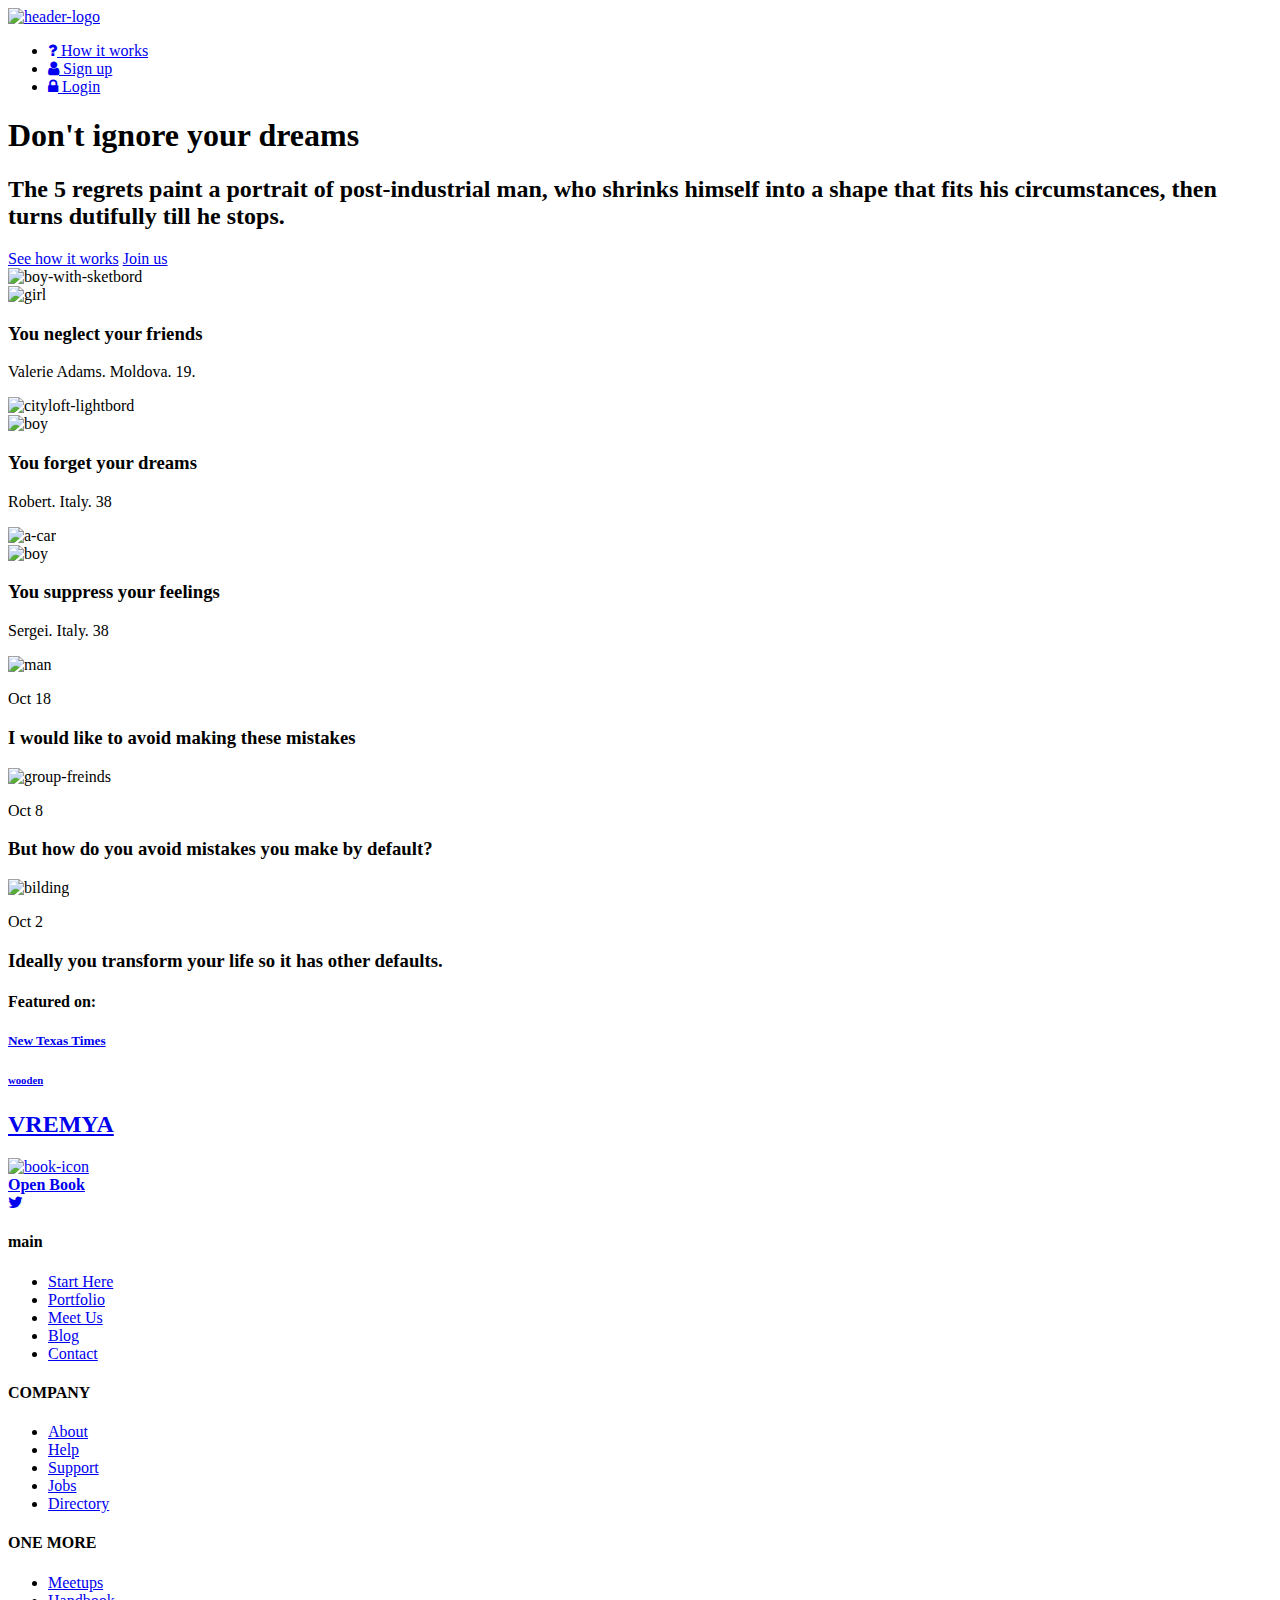
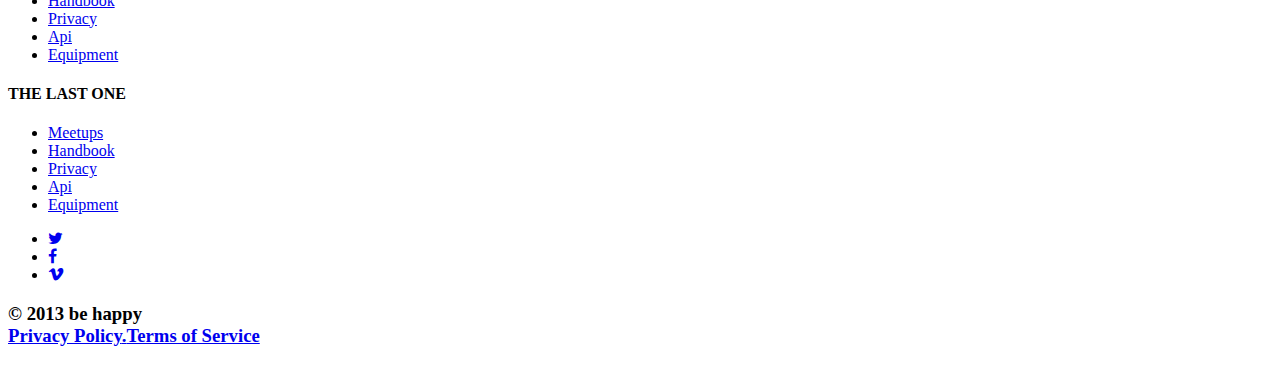
==== index.html @ 54ae13fe "publishing mt first websaites" ====
<!DOCTYPE html>
<html lang="en-US">
<head>
	<meta charset="utf-8">
	<meta name="viewport" content="width=device-width, initial-scale=1.0">
	<title>insight</title>
	<link rel="stylesheet" href="https://stackpath.bootstrapcdn.com/font-awesome/4.7.0/css/font-awesome.min.css" integrity="sha384-wvfXpqpZZVQGK6TAh5PVlGOfQNHSoD2xbE+QkPxCAFlNEevoEH3Sl0sibVcOQVnN" crossorigin="anonymous">
	<link rel="icon" href="images/h-logo.gif" type="image/gif" sizes="16x16">
	<link rel="stylesheet" type="text/css" href="css/style.css"> 
</head>
<body>
<!-- header start -->
	<header class="header-main">
		<div class="container">
			<div class="header-row row">
				<div class="header-left">
					<div class="header-img">
						<a href="#"><img src="images/h-logo.gif" alt="header-logo"></a>
					</div>
				</div>
				<nav class="header-right">
					<ul>
						<li><a href="#"><i class="extra fa fa-question" aria-hidden="true"></i> How it works</a></li>
						<li><a href="#"><i class="fa fa-user" aria-hidden="true"></i> Sign up</a></li>
						<li><a href="#"><i class="fa fa-lock" aria-hidden="true"></i> Login</a></li>
					</ul>
				</nav>
			</div>
		</div>
	</header>
<!-- header end -->
<!-- hero section start -->
	<section class="hero-main">
		<div class="container">
			<div class="hero-header">
				<h1>Don't ignore your dreams</h1>
				<h2><span>The 5 regrets</span> paint a portrait of post-industrial man, who shrinks 
                    himself into a shape that fits his circumstances, then turns 
                    dutifully till he stops.</h2>
			</div>
			<div class="hero-btn">
				<a class="btn-a" href="#">See how it works</a>
				<a class="btn-b" href="#">Join us</a>
			</div>
		</div>
	</section>
<!-- hero section end -->
<!-- slider section start -->
	<section class="slider-main">
		<div class="container">
			<div class="slider-row row">
				<div class="slider-col">
					<div class="slider-img">
						<img src="images/box-one.gif" alt="boy-with-sketbord">
					</div>
					<div class="slider-Row">
						<div class="slider-left">
							<img src="images/b-one.gif" alt="girl">
						</div>
						<div class="slider-header">
							<h3>You neglect your friends</h3>
							<div class="slider-text">
								<p>Valerie Adams. Moldova. 19.</p>
							</div>
						</div>
					</div>
				</div>
				<div class="slider-col">
					<div class="slider-img">
						<img src="images/box-two.gif" alt="cityloft-lightbord">
					</div>
					<div class="slider-Row">
						<div class="slider-left">
							<img src="images/b-two.gif" alt="boy">
						</div>
						<div class="slider-header">
							<h3>You forget your dreams</h3>
							<div class="slider-text">
								<p>Robert. Italy. 38</p>
							</div>
						</div>
					</div>
				</div>
				<div class="slider-col">
					<div class="slider-img">
						<img src="images/box-three.gif" alt="a-car">
					</div>
					<div class="slider-Row">
						<div class="slider-left">
							<img src="images/b-three.gif" alt="boy">
						</div>
						<div class="slider-header">
							<h3>You suppress your feelings</h3>
							<div class="slider-text">
								<p>Sergei. Italy. 38</p>
							</div>
						</div>
					</div>
				</div>
			</div>
		</div>
	</section>
<!-- slider section end -->
<!-- news section start -->
	<section class="news-main">
		<div class="container">
			<div class="news-row row">
				<div class="news-col">
					<div class="news-flex">
						<div class="news-img">
							<img src="images/news-one.gif" alt="man">
						</div>
						<div class="news-header">
							<div class="news-text">
								<p>Oct 18</p>
							</div>
							<h3>I would like to avoid making these mistakes</h3>
						</div>
					</div>
				</div>
				<div class="news-col">
					<div class="news-flex">
						<div class="news-img">
							<img src="images/news-two.gif" alt="group-freinds">
						</div>
						<div class="news-header">
							<div class="news-text">
								<p>Oct 8</p>
							</div>
							<h3>But how do you avoid mistakes you make by default?</h3>
						</div>
					</div>
				</div>
				<div class="news-col">
					<div class="news-flex">
						<div class="news-img">
							<img src="images/news-three.gif" alt="bilding">
						</div>
						<div class="news-header">
							<div class="news-text">
								<p>Oct 2</p>
							</div>
							<h3>Ideally you transform your life so it has other defaults.</h3>
						</div>
					</div>
				</div>
			</div>
		</div>
	</section>
<!-- news section end -->
<!-- logo section start -->
	<section class="logo-main">
		<div class="container">
			<div class="logo-row row">
					<div class="logo-col ex">
						<h4>Featured on:</h4>
                   		<h5><a href="#">New Texas Times</a></h5>
                	</div>
                	<div class="logo-col">
                   		<h6><a href="#">wooden</a></h6>
                	</div>
                	<div class="logo-col">
                   		<h2><a href="#">VREMYA</a></h2>
                	</div>
                	<div class="logo-col ex">
                		<div class="logo-icon">
                			<a href="#"><img src="images/book.png" alt="book-icon"></a>
                		</div>
                   		<strong><a href="#">Open Book</a></strong>
                	</div>
                	<div class="logo-col">
                   		<a href="#"><i class="size fa fa-twitter" aria-hidden="true"></i></a>
                	</div>
				</div>
			</div>
		</div>
	</section>
<!-- logo section end -->
<!-- footer start -->
	<footer class="footer-main">
		<div class="container">
			<div class="footer-row row">
				<div class="footer-left-col">
					<div class="footer-left-row row">
						<div class="footer-col">
							<div class="footer-header">
								<h4>main</h4>
							</div>
							<div class="footer-list">
								<ul>
									<li><a href="#">Start Here</a></li>
									<li><a href="#">Portfolio</a></li>
									<li><a href="#">Meet Us</a></li>
									<li><a href="#">Blog</a></li>
									<li><a href="#">Contact</a></li>
								</ul>
							</div>
						</div>
						<div class="footer-col">
							<div class="footer-header">
								<h4>COMPANY</h4>
							</div>
							<div class="footer-list">
								<ul>
									<li><a href="#">About</a></li>
									<li><a href="#">Help</a></li>
									<li><a href="#">Support</a></li>
									<li><a href="#">Jobs</a></li>
									<li><a href="#">Directory</a></li>
								</ul>
							</div>
						</div>
						<div class="footer-col">
							<div class="footer-header">
								<h4>ONE MORE</h4>
							</div>
							<div class="footer-list">
								<ul>
									<li><a href="#">Meetups</a></li>
									<li><a href="#">Handbook</a></li>
									<li><a href="#">Privacy</a></li>
									<li><a href="#">Api</a></li>
									<li><a href="#">Equipment</a></li>
								</ul>
							</div>
						</div>
						<div class="footer-col">
							<div class="footer-header">
								<h4>THE LAST ONE</h4>
							</div>
							<div class="footer-list">
								<ul>
									<li><a href="#">Meetups</a></li>
									<li><a href="#">Handbook</a></li>
									<li><a href="#">Privacy</a></li>
									<li><a href="#">Api</a></li>
									<li><a href="#">Equipment</a></li>
								</ul>
							</div>
						</div>
					</div>
				</div>
				<div class="footer-right-col">
					<div class="footer-right-row row">
						<div class="footer-top">
							<ul>
								<li><a href="#"><i class="fa fa-twitter" aria-hidden="true"></i></a></li>
								<li><a href="#"><i class="fa fa-facebook" aria-hidden="true"></i></a></li>
								<li><a href="#"><i class="fa fa-vimeo" aria-hidden="true"></i></a></li>
							</ul>
						</div>
						<div class="footer-bottom">
							<h3>© 2013 be happy<br><a href="#">Privacy Policy<span>.</span>Terms of Service</a></h3>
						</div>
					</div>
				</div>
			</div>
		</div>
	</footer>
<!-- footer end -->
</body>
</html>
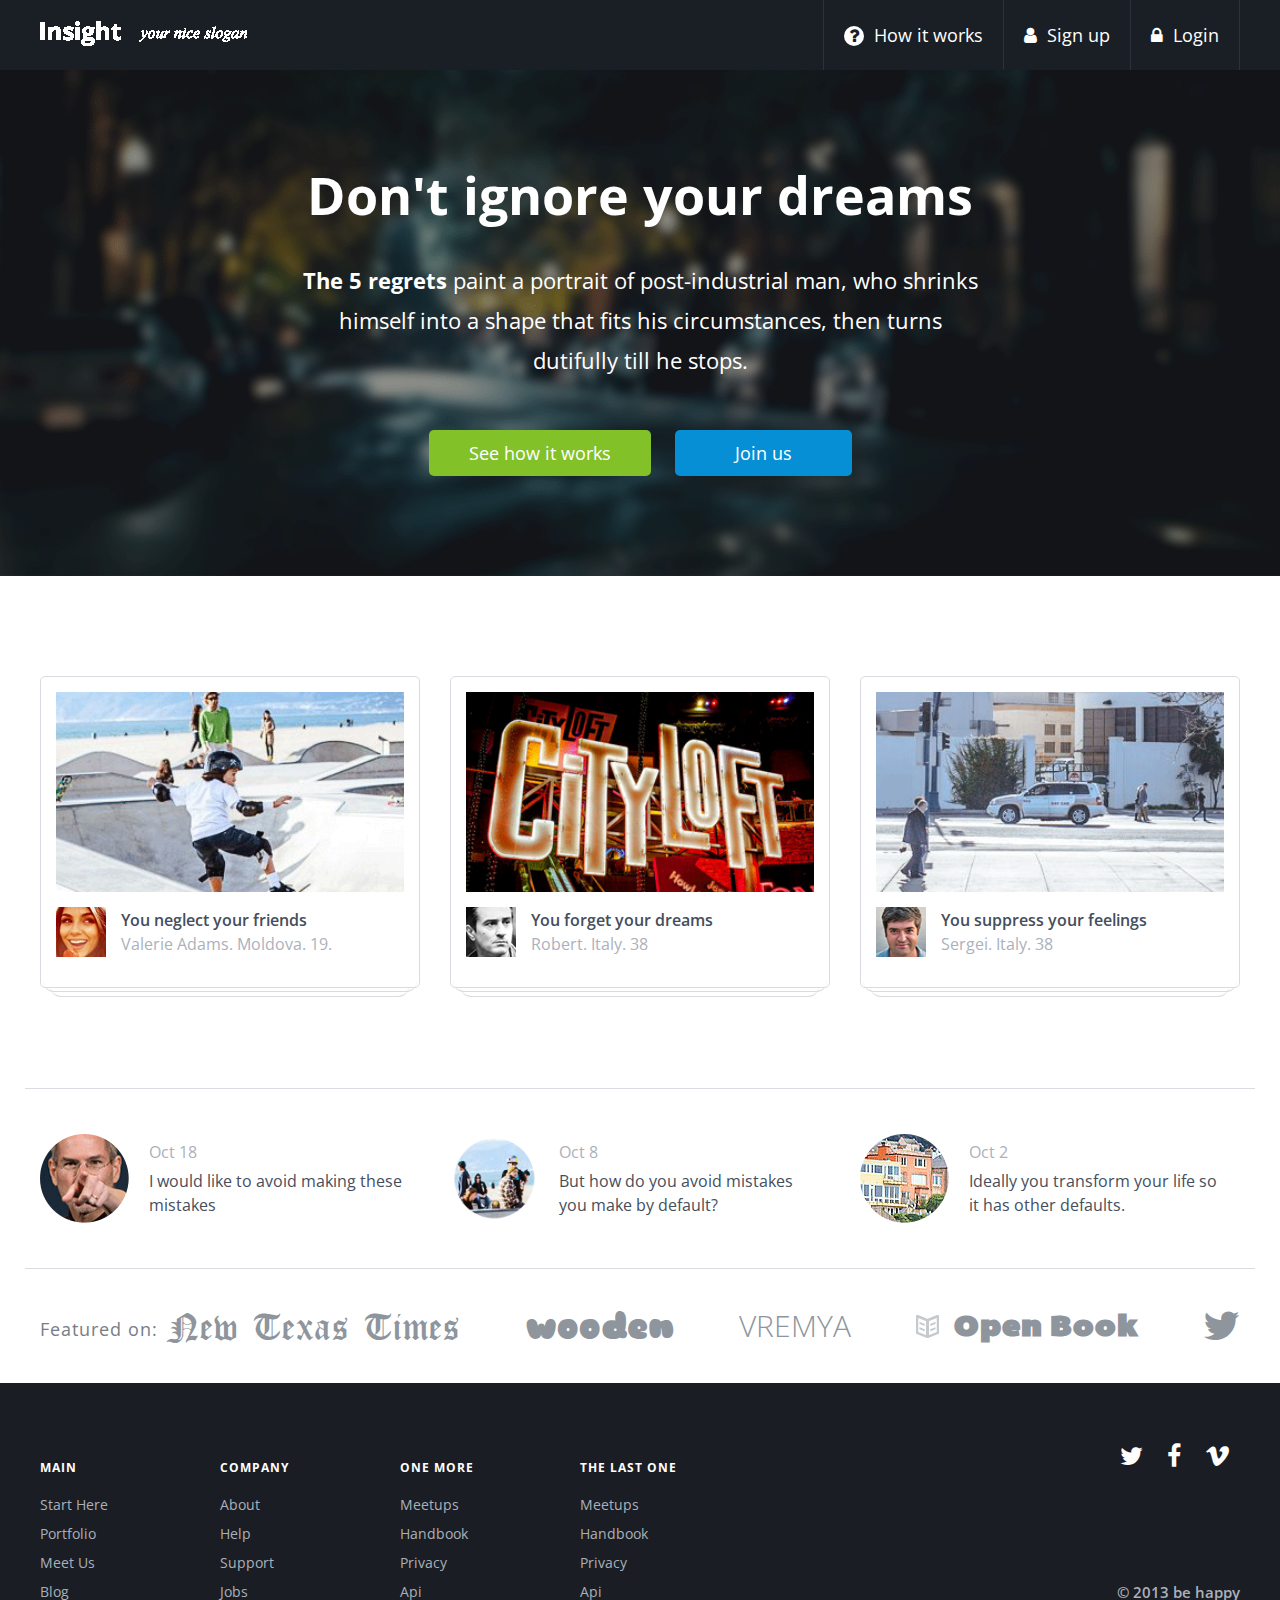
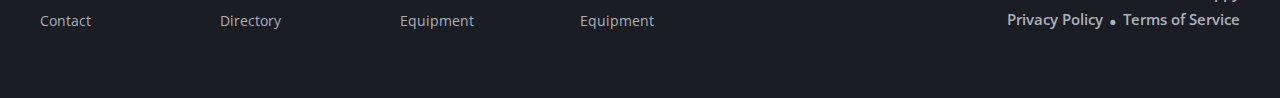
==== commit 97d65e03: "publishing my first websites" ====
--- a/index.html
+++ b/index.html
@@ -1,263 +1,263 @@
-<!DOCTYPE html>
-<html lang="en-US">
-<head>
-	<meta charset="utf-8">
-	<meta name="viewport" content="width=device-width, initial-scale=1.0">
-	<title>insight</title>
-	<link rel="stylesheet" href="https://stackpath.bootstrapcdn.com/font-awesome/4.7.0/css/font-awesome.min.css" integrity="sha384-wvfXpqpZZVQGK6TAh5PVlGOfQNHSoD2xbE+QkPxCAFlNEevoEH3Sl0sibVcOQVnN" crossorigin="anonymous">
-	<link rel="icon" href="images/h-logo.gif" type="image/gif" sizes="16x16">
-	<link rel="stylesheet" type="text/css" href="css/style.css"> 
-</head>
-<body>
-<!-- header start -->
-	<header class="header-main">
-		<div class="container">
-			<div class="header-row row">
-				<div class="header-left">
-					<div class="header-img">
-						<a href="#"><img src="images/h-logo.gif" alt="header-logo"></a>
-					</div>
-				</div>
-				<nav class="header-right">
-					<ul>
-						<li><a href="#"><i class="extra fa fa-question" aria-hidden="true"></i> How it works</a></li>
-						<li><a href="#"><i class="fa fa-user" aria-hidden="true"></i> Sign up</a></li>
-						<li><a href="#"><i class="fa fa-lock" aria-hidden="true"></i> Login</a></li>
-					</ul>
-				</nav>
-			</div>
-		</div>
-	</header>
-<!-- header end -->
-<!-- hero section start -->
-	<section class="hero-main">
-		<div class="container">
-			<div class="hero-header">
-				<h1>Don't ignore your dreams</h1>
-				<h2><span>The 5 regrets</span> paint a portrait of post-industrial man, who shrinks 
-                    himself into a shape that fits his circumstances, then turns 
-                    dutifully till he stops.</h2>
-			</div>
-			<div class="hero-btn">
-				<a class="btn-a" href="#">See how it works</a>
-				<a class="btn-b" href="#">Join us</a>
-			</div>
-		</div>
-	</section>
-<!-- hero section end -->
-<!-- slider section start -->
-	<section class="slider-main">
-		<div class="container">
-			<div class="slider-row row">
-				<div class="slider-col">
-					<div class="slider-img">
-						<img src="images/box-one.gif" alt="boy-with-sketbord">
-					</div>
-					<div class="slider-Row">
-						<div class="slider-left">
-							<img src="images/b-one.gif" alt="girl">
-						</div>
-						<div class="slider-header">
-							<h3>You neglect your friends</h3>
-							<div class="slider-text">
-								<p>Valerie Adams. Moldova. 19.</p>
-							</div>
-						</div>
-					</div>
-				</div>
-				<div class="slider-col">
-					<div class="slider-img">
-						<img src="images/box-two.gif" alt="cityloft-lightbord">
-					</div>
-					<div class="slider-Row">
-						<div class="slider-left">
-							<img src="images/b-two.gif" alt="boy">
-						</div>
-						<div class="slider-header">
-							<h3>You forget your dreams</h3>
-							<div class="slider-text">
-								<p>Robert. Italy. 38</p>
-							</div>
-						</div>
-					</div>
-				</div>
-				<div class="slider-col">
-					<div class="slider-img">
-						<img src="images/box-three.gif" alt="a-car">
-					</div>
-					<div class="slider-Row">
-						<div class="slider-left">
-							<img src="images/b-three.gif" alt="boy">
-						</div>
-						<div class="slider-header">
-							<h3>You suppress your feelings</h3>
-							<div class="slider-text">
-								<p>Sergei. Italy. 38</p>
-							</div>
-						</div>
-					</div>
-				</div>
-			</div>
-		</div>
-	</section>
-<!-- slider section end -->
-<!-- news section start -->
-	<section class="news-main">
-		<div class="container">
-			<div class="news-row row">
-				<div class="news-col">
-					<div class="news-flex">
-						<div class="news-img">
-							<img src="images/news-one.gif" alt="man">
-						</div>
-						<div class="news-header">
-							<div class="news-text">
-								<p>Oct 18</p>
-							</div>
-							<h3>I would like to avoid making these mistakes</h3>
-						</div>
-					</div>
-				</div>
-				<div class="news-col">
-					<div class="news-flex">
-						<div class="news-img">
-							<img src="images/news-two.gif" alt="group-freinds">
-						</div>
-						<div class="news-header">
-							<div class="news-text">
-								<p>Oct 8</p>
-							</div>
-							<h3>But how do you avoid mistakes you make by default?</h3>
-						</div>
-					</div>
-				</div>
-				<div class="news-col">
-					<div class="news-flex">
-						<div class="news-img">
-							<img src="images/news-three.gif" alt="bilding">
-						</div>
-						<div class="news-header">
-							<div class="news-text">
-								<p>Oct 2</p>
-							</div>
-							<h3>Ideally you transform your life so it has other defaults.</h3>
-						</div>
-					</div>
-				</div>
-			</div>
-		</div>
-	</section>
-<!-- news section end -->
-<!-- logo section start -->
-	<section class="logo-main">
-		<div class="container">
-			<div class="logo-row row">
-					<div class="logo-col ex">
-						<h4>Featured on:</h4>
-                   		<h5><a href="#">New Texas Times</a></h5>
-                	</div>
-                	<div class="logo-col">
-                   		<h6><a href="#">wooden</a></h6>
-                	</div>
-                	<div class="logo-col">
-                   		<h2><a href="#">VREMYA</a></h2>
-                	</div>
-                	<div class="logo-col ex">
-                		<div class="logo-icon">
-                			<a href="#"><img src="images/book.png" alt="book-icon"></a>
-                		</div>
-                   		<strong><a href="#">Open Book</a></strong>
-                	</div>
-                	<div class="logo-col">
-                   		<a href="#"><i class="size fa fa-twitter" aria-hidden="true"></i></a>
-                	</div>
-				</div>
-			</div>
-		</div>
-	</section>
-<!-- logo section end -->
-<!-- footer start -->
-	<footer class="footer-main">
-		<div class="container">
-			<div class="footer-row row">
-				<div class="footer-left-col">
-					<div class="footer-left-row row">
-						<div class="footer-col">
-							<div class="footer-header">
-								<h4>main</h4>
-							</div>
-							<div class="footer-list">
-								<ul>
-									<li><a href="#">Start Here</a></li>
-									<li><a href="#">Portfolio</a></li>
-									<li><a href="#">Meet Us</a></li>
-									<li><a href="#">Blog</a></li>
-									<li><a href="#">Contact</a></li>
-								</ul>
-							</div>
-						</div>
-						<div class="footer-col">
-							<div class="footer-header">
-								<h4>COMPANY</h4>
-							</div>
-							<div class="footer-list">
-								<ul>
-									<li><a href="#">About</a></li>
-									<li><a href="#">Help</a></li>
-									<li><a href="#">Support</a></li>
-									<li><a href="#">Jobs</a></li>
-									<li><a href="#">Directory</a></li>
-								</ul>
-							</div>
-						</div>
-						<div class="footer-col">
-							<div class="footer-header">
-								<h4>ONE MORE</h4>
-							</div>
-							<div class="footer-list">
-								<ul>
-									<li><a href="#">Meetups</a></li>
-									<li><a href="#">Handbook</a></li>
-									<li><a href="#">Privacy</a></li>
-									<li><a href="#">Api</a></li>
-									<li><a href="#">Equipment</a></li>
-								</ul>
-							</div>
-						</div>
-						<div class="footer-col">
-							<div class="footer-header">
-								<h4>THE LAST ONE</h4>
-							</div>
-							<div class="footer-list">
-								<ul>
-									<li><a href="#">Meetups</a></li>
-									<li><a href="#">Handbook</a></li>
-									<li><a href="#">Privacy</a></li>
-									<li><a href="#">Api</a></li>
-									<li><a href="#">Equipment</a></li>
-								</ul>
-							</div>
-						</div>
-					</div>
-				</div>
-				<div class="footer-right-col">
-					<div class="footer-right-row row">
-						<div class="footer-top">
-							<ul>
-								<li><a href="#"><i class="fa fa-twitter" aria-hidden="true"></i></a></li>
-								<li><a href="#"><i class="fa fa-facebook" aria-hidden="true"></i></a></li>
-								<li><a href="#"><i class="fa fa-vimeo" aria-hidden="true"></i></a></li>
-							</ul>
-						</div>
-						<div class="footer-bottom">
-							<h3>© 2013 be happy<br><a href="#">Privacy Policy<span>.</span>Terms of Service</a></h3>
-						</div>
-					</div>
-				</div>
-			</div>
-		</div>
-	</footer>
-<!-- footer end -->
-</body>
-</html>
-
+<!DOCTYPE html>
+<html lang="en-US">
+<head>
+	<meta charset="utf-8">
+	<meta name="viewport" content="width=device-width, initial-scale=1.0">
+	<title>insight</title>
+	<link rel="stylesheet" href="https://stackpath.bootstrapcdn.com/font-awesome/4.7.0/css/font-awesome.min.css" integrity="sha384-wvfXpqpZZVQGK6TAh5PVlGOfQNHSoD2xbE+QkPxCAFlNEevoEH3Sl0sibVcOQVnN" crossorigin="anonymous">
+	<link rel="icon" href="images/h-logo.gif" type="image/gif" sizes="16x16">
+	<link rel="stylesheet" type="text/css" href="css/style.css"> 
+</head>
+<body>
+<!-- header start -->
+	<header class="header-main">
+		<div class="container">
+			<div class="header-row row">
+				<div class="header-left">
+					<div class="header-img">
+						<a href="#"><img src="images/h-logo.gif" alt="header-logo"></a>
+					</div>
+				</div>
+				<nav class="header-right">
+					<ul>
+						<li><a href="#"><i class="extra fa fa-question" aria-hidden="true"></i> How it works</a></li>
+						<li><a href="#"><i class="fa fa-user" aria-hidden="true"></i> Sign up</a></li>
+						<li><a href="#"><i class="fa fa-lock" aria-hidden="true"></i> Login</a></li>
+					</ul>
+				</nav>
+			</div>
+		</div>
+	</header>
+<!-- header end -->
+<!-- hero section start -->
+	<section class="hero-main">
+		<div class="container">
+			<div class="hero-header">
+				<h1>Don't ignore your dreams</h1>
+				<h2><span>The 5 regrets</span> paint a portrait of post-industrial man, who shrinks 
+                    himself into a shape that fits his circumstances, then turns 
+                    dutifully till he stops.</h2>
+			</div>
+			<div class="hero-btn">
+				<a class="btn-a" href="#">See how it works</a>
+				<a class="btn-b" href="#">Join us</a>
+			</div>
+		</div>
+	</section>
+<!-- hero section end -->
+<!-- slider section start -->
+	<section class="slider-main">
+		<div class="container">
+			<div class="slider-row row">
+				<div class="slider-col">
+					<div class="slider-img">
+						<img src="images/box-one.gif" alt="boy-with-sketbord">
+					</div>
+					<div class="slider-Row">
+						<div class="slider-left">
+							<img src="images/b-one.gif" alt="girl">
+						</div>
+						<div class="slider-header">
+							<h3>You neglect your friends</h3>
+							<div class="slider-text">
+								<p>Valerie Adams. Moldova. 19.</p>
+							</div>
+						</div>
+					</div>
+				</div>
+				<div class="slider-col">
+					<div class="slider-img">
+						<img src="images/box-two.gif" alt="cityloft-lightbord">
+					</div>
+					<div class="slider-Row">
+						<div class="slider-left">
+							<img src="images/b-two.gif" alt="boy">
+						</div>
+						<div class="slider-header">
+							<h3>You forget your dreams</h3>
+							<div class="slider-text">
+								<p>Robert. Italy. 38</p>
+							</div>
+						</div>
+					</div>
+				</div>
+				<div class="slider-col">
+					<div class="slider-img">
+						<img src="images/box-three.gif" alt="a-car">
+					</div>
+					<div class="slider-Row">
+						<div class="slider-left">
+							<img src="images/b-three.gif" alt="boy">
+						</div>
+						<div class="slider-header">
+							<h3>You suppress your feelings</h3>
+							<div class="slider-text">
+								<p>Sergei. Italy. 38</p>
+							</div>
+						</div>
+					</div>
+				</div>
+			</div>
+		</div>
+	</section>
+<!-- slider section end -->
+<!-- news section start -->
+	<section class="news-main">
+		<div class="container">
+			<div class="news-row row">
+				<div class="news-col">
+					<div class="news-flex">
+						<div class="news-img">
+							<img src="images/news-one.gif" alt="man">
+						</div>
+						<div class="news-header">
+							<div class="news-text">
+								<p>Oct 18</p>
+							</div>
+							<h3>I would like to avoid making these mistakes</h3>
+						</div>
+					</div>
+				</div>
+				<div class="news-col">
+					<div class="news-flex">
+						<div class="news-img">
+							<img src="images/news-two.gif" alt="group-freinds">
+						</div>
+						<div class="news-header">
+							<div class="news-text">
+								<p>Oct 8</p>
+							</div>
+							<h3>But how do you avoid mistakes you make by default?</h3>
+						</div>
+					</div>
+				</div>
+				<div class="news-col">
+					<div class="news-flex">
+						<div class="news-img">
+							<img src="images/news-three.gif" alt="bilding">
+						</div>
+						<div class="news-header">
+							<div class="news-text">
+								<p>Oct 2</p>
+							</div>
+							<h3>Ideally you transform your life so it has other defaults.</h3>
+						</div>
+					</div>
+				</div>
+			</div>
+		</div>
+	</section>
+<!-- news section end -->
+<!-- logo section start -->
+	<section class="logo-main">
+		<div class="container">
+			<div class="logo-row row">
+					<div class="logo-col ex">
+						<h4>Featured on:</h4>
+                   		<h5><a href="#">New Texas Times</a></h5>
+                	</div>
+                	<div class="logo-col">
+                   		<h6><a href="#">wooden</a></h6>
+                	</div>
+                	<div class="logo-col">
+                   		<h2><a href="#">VREMYA</a></h2>
+                	</div>
+                	<div class="logo-col ex">
+                		<div class="logo-icon">
+                			<a href="#"><img src="images/book.png" alt="book-icon"></a>
+                		</div>
+                   		<strong><a href="#">Open Book</a></strong>
+                	</div>
+                	<div class="logo-col">
+                   		<a href="#"><i class="size fa fa-twitter" aria-hidden="true"></i></a>
+                	</div>
+				</div>
+			</div>
+		</div>
+	</section>
+<!-- logo section end -->
+<!-- footer start -->
+	<footer class="footer-main">
+		<div class="container">
+			<div class="footer-row row">
+				<div class="footer-left-col">
+					<div class="footer-left-row row">
+						<div class="footer-col">
+							<div class="footer-header">
+								<h4>main</h4>
+							</div>
+							<div class="footer-list">
+								<ul>
+									<li><a href="#">Start Here</a></li>
+									<li><a href="#">Portfolio</a></li>
+									<li><a href="#">Meet Us</a></li>
+									<li><a href="#">Blog</a></li>
+									<li><a href="#">Contact</a></li>
+								</ul>
+							</div>
+						</div>
+						<div class="footer-col">
+							<div class="footer-header">
+								<h4>COMPANY</h4>
+							</div>
+							<div class="footer-list">
+								<ul>
+									<li><a href="#">About</a></li>
+									<li><a href="#">Help</a></li>
+									<li><a href="#">Support</a></li>
+									<li><a href="#">Jobs</a></li>
+									<li><a href="#">Directory</a></li>
+								</ul>
+							</div>
+						</div>
+						<div class="footer-col">
+							<div class="footer-header">
+								<h4>ONE MORE</h4>
+							</div>
+							<div class="footer-list">
+								<ul>
+									<li><a href="#">Meetups</a></li>
+									<li><a href="#">Handbook</a></li>
+									<li><a href="#">Privacy</a></li>
+									<li><a href="#">Api</a></li>
+									<li><a href="#">Equipment</a></li>
+								</ul>
+							</div>
+						</div>
+						<div class="footer-col">
+							<div class="footer-header">
+								<h4>THE LAST ONE</h4>
+							</div>
+							<div class="footer-list">
+								<ul>
+									<li><a href="#">Meetups</a></li>
+									<li><a href="#">Handbook</a></li>
+									<li><a href="#">Privacy</a></li>
+									<li><a href="#">Api</a></li>
+									<li><a href="#">Equipment</a></li>
+								</ul>
+							</div>
+						</div>
+					</div>
+				</div>
+				<div class="footer-right-col">
+					<div class="footer-right-row row">
+						<div class="footer-top">
+							<ul>
+								<li><a href="#"><i class="fa fa-twitter" aria-hidden="true"></i></a></li>
+								<li><a href="#"><i class="fa fa-facebook" aria-hidden="true"></i></a></li>
+								<li><a href="#"><i class="fa fa-vimeo" aria-hidden="true"></i></a></li>
+							</ul>
+						</div>
+						<div class="footer-bottom">
+							<h3>© 2013 be happy<br><a href="#">Privacy Policy<span>.</span>Terms of Service</a></h3>
+						</div>
+					</div>
+				</div>
+			</div>
+		</div>
+	</footer>
+<!-- footer end -->
+</body>
+</html>
+
--- a/css/style.css
+++ b/css/style.css
@@ -0,0 +1,187 @@
+@import url('https://fonts.googleapis.com/css2?family=Open+Sans:ital,wght@0,300;0,400;0,600;0,700;0,800;1,400&display=swap');
+@font-face { font-family: 'Cloister'; src: url('../fonts/cloister-black/CloisterBlack-Light.eot'); src: url('../fonts/cloister-black/CloisterBlack-Light.eot?#iefix') format('embedded-opentype'), url('../fonts/cloister-black/CloisterBlack-Light.woff2') format('woff2'), url('../fonts/cloister-black/CloisterBlack-Light.woff') format('woff'), url('../fonts/cloister-black/CloisterBlack-Light.ttf') format('truetype'), url('../fonts/cloister-black/CloisterBlack-Light.svg#CloisterBlack-Light') format('svg'); font-weight: 300; font-style: normal; font-display: swap; }
+@font-face { font-family: 'Sniglet'; src: url('../fonts/sniglet/Sniglet-ExtraBold.eot'); src: url('../fonts/sniglet/Sniglet-ExtraBold.eot?#iefix') format('embedded-opentype'), url('../fonts/sniglet/Sniglet-ExtraBold.woff2') format('woff2'), url('../fonts/sniglet/Sniglet-ExtraBold.woff') format('woff'), url('../fonts/sniglet/Sniglet-ExtraBold.ttf') format('truetype'), url('../fonts/sniglet/Sniglet-ExtraBold.svg#Sniglet-ExtraBold') format('svg'); font-weight: 800; font-style: normal; font-display: swap; }
+@font-face { font-family: 'Sniglet'; src: url('../fonts/sniglet/Sniglet-Regular.eot'); src: url('../fonts/sniglet/Sniglet-Regular.eot?#iefix') format('embedded-opentype'), url('../fonts/sniglet/Sniglet-Regular.woff2') format('woff2'), url('../fonts/sniglet/Sniglet-Regular.woff') format('woff'), url('../fonts/sniglet/Sniglet-Regular.ttf') format('truetype'), url('../fonts/sniglet/Sniglet-Regular.svg#Sniglet-Regular') format('svg'); font-weight: normal; font-style: normal; font-display: swap; }
+@font-face { font-family: 'Bemio'; src: url('../fonts/Bemio/Bemio.eot'); src: url('../fonts/Bemio/Bemio.eot?#iefix') format('embedded-opentype'), url('../fonts/Bemio/Bemio.woff2') format('woff2'), url('../fonts/Bemio/Bemio.woff') format('woff'), url('../fonts/Bemio/Bemio.ttf') format('truetype'), url('../fonts/Bemio/Bemio.svg#Bemio') format('svg'); font-weight: normal; font-style: normal; font-display: swap; }
+@font-face { font-family: 'Roboto'; src: url('../fonts/Roboto/Roboto-Regular.eot'); src: url('../fonts/Roboto/Roboto-Regular.eot?#iefix') format('embedded-opentype'), url('../fonts/Roboto/Roboto-Regular.woff2') format('woff2'), url('../fonts/Roboto/Roboto-Regular.woff') format('woff'), url('../fonts/Roboto/Roboto-Regular.ttf') format('truetype'), url('../fonts/Roboto/Roboto-Regular.svg#Roboto-Regular') format('svg'); font-weight: normal; font-style: normal; font-display: swap; }
+
+/* comman class start */
+* { box-sizing: border-box; -webkit-box-sizing: border-box; -moz-box-sizing: border-box; -o-box-sizing: border-box; }
+body { margin: 0; padding: 0; height: 100vh; font-family: 'Open Sans', sans-serif; font-size: 16px; font-weight: 400; color: #abb1bb; line-height: 24px; }
+h1, h2, h3, h4, h5, h6, p, span, strong { margin: 0; padding: 0; }
+h1 { font-size: 52px; font-weight: 700; color: #fff; line-height: 70px; }
+h2 { font-size: 22px; font-weight: 400; color: #fff; line-height: 40px; }
+h3 { font-size: 16px; font-weight: 600; color: #454e5c; line-height: 24px; }
+h4 { font-size: 12px; font-weight: 700; color: #fff; line-height: 20px; letter-spacing: 1px; }
+h5 { font-size: 36px; line-height: 44px; color: #8e959c; font-weight: 300; font-family: 'Cloister'; }
+h6 { font-size: 36px; color: #454e5c; font-weight: 400; font-family: "Sniglet"; line-height: 44px; }
+strong { font-family: 'Bemio'; font-size: 30px; color: #8e959c; line-height: 38px; }
+ul { list-style: none; margin: 0; padding: 0; }
+ul li { }
+a { text-decoration: none; }
+img { max-width: 100%; }
+.container { width: 100%; max-width: 1230px; margin: 0 auto; padding: 0px 15px; }
+.row { display: flex; flex-wrap: wrap; width: 100%; }
+
+/* comman class end */
+
+/* header sec start */
+header.header-main { display: block; width: 100%; background-color: #1a1e25; position: fixed; z-index: 99999; top: 0; left: 0; }
+.header-row.row { align-items: center; justify-content: space-between; }
+.header-img a { display: inline-block; }
+nav.header-right ul { display: flex; flex-wrap: wrap; }
+nav.header-right ul li a { display: block; color: #fff; font-size: 18px; padding: 23px 20px 23px; transition: all 600ms; }
+nav.header-right ul li a i { padding-right: 5px; }
+nav.header-right ul li a .extra { color: #1a1e25; background-color: #fff; padding: 1px 5px; border-radius: 100px; margin-right: 5px; }
+nav.header-right ul li { border-right: 1px solid #2c323d; }
+nav.header-right ul li:first-child { border-left: 1px solid #2c323d; }
+nav.header-right ul li a:hover { background-color: #12141a; }
+
+/* header sec end */
+
+/* hero sec start */
+section.hero-main { display: block; width: 100%; background: url(../images/hero.gif) no-repeat center / cover; text-align: center; padding: 130px 0px 100px; position: relative; z-index: 1; }
+.hero-header { padding-bottom: 50px; }
+.hero-header h1 { padding: 30px 0px; }
+.hero-header h2 { width: 100%; margin: 0 auto; max-width: 680px; }
+.hero-btn { text-align: center; }
+.hero-btn a { display: inline-block; color: #fff; font-size: 18px; line-height: 26px; border-radius: 5px; transition: all 600ms; }
+.hero-btn .btn-a { background-color: #83c129; padding: 10px 40px; margin-right: 20px; }
+.hero-btn .btn-b { background-color: #068fd5; padding: 10px 60px; }
+.hero-btn .btn-b:hover { color: #fff; box-shadow: 5px 5px 0px #046a9f; transform: translate(-5px, -5px); letter-spacing: 1px; }
+.hero-btn .btn-a:hover { color: #fff; box-shadow: 5px 5px 0px #508719; transform: translate(-5px, -5px); letter-spacing: 1px; }
+.hero-header span { font-weight: 700; }
+section.hero-main:before { content: ""; width: 100%; height: 100%; top: 0; bottom: 0; right: 0; left: 0; position: absolute; background-color: rgba(36, 39, 46, .5); z-index: -1; }
+
+/* hero sec end */
+
+/* slider sec start */
+section.slider-main { display: block; width: 100%; padding: 100px 0px; }
+.slider-row.row { align-items: center; width: auto; margin: 0px -15px; }
+.slider-col { padding: 15px 15px; border: 1px solid #d8dbdf; border-radius: 5px; position: relative; z-index: 2; width: calc(100% / 3 - 30px); margin: 0px 15px; }
+.slider-col:before { content: ""; border-bottom: 1px solid #d8dbdf; display: block; position: absolute; width: 95%; height: 10px; bottom: -10px; left: 9px; border-bottom-right-radius: 100px; border-bottom-left-radius: 100px; z-index: 1; }
+.slider-col:after { content: ""; border-bottom: 1px solid #d8dbdf; position: absolute; bottom: -5px; left: 2px; border-bottom-left-radius: 100px; border-bottom-right-radius: 100px; width: 99%; height: 10px; z-index: 0; }
+.slider-img img { display: block; width: 100%; height: 200px; object-fit: cover; }
+.slider-img { height: 200px; }
+.slider-Row { display: flex; flex-wrap: wrap; align-items: center; padding: 15px 0px; }
+.slider-left { width: 50px; }
+.slider-left img { display: block; width: 100%; height: 50px; object-fit: cover; }
+.slider-header { width: calc(100% - 50px); padding-left: 15px; }
+.slider-Row { display: flex; flex-wrap: wrap; align-items: center; padding: 15px 0px; }
+
+/* alider sec end */
+
+/* news sec start */
+section.news-main { display: block; width: 100%; }
+.news-flex { display: flex; flex-wrap: wrap; align-items: center; }
+.news-img img { display: block; object-fit: cover; width: 100%; height: 89px; }
+.news-img { width: 89px; border-radius: 100%; }
+.news-header { width: calc(100% - 89px); padding-left: 20px; }
+.news-text { padding-bottom: 5px; }
+.news-header h3 { padding-right: 10px; font-weight: 400; }
+.news-row.row { align-items: center; width: auto; margin: 0px -15px; border-bottom: 1px solid #d8dbdf; border-top: 1px solid #d8dbdf; padding: 30px 0px; }
+.news-col { width: 33.33%; padding: 15px 15px; }
+
+/* news sec end */
+
+/* logo sec start*/
+section.logo-main { display: block; width: 100%; padding: 35px 0px; }
+.logo-row.row .ex { display: flex; align-items: center; justify-content: space-between; }
+.logo-row.row { align-items: center; justify-content: space-between; }
+.logo-col h4 { font-size: 18px; color: #777d87; font-weight: 400; padding: 5px 10px 0px 0px; }
+.logo-col a { color: #8e959c; transition: all 600ms; display: inline-block; }
+.logo-col h5 { font-size: 40px; }
+.logo-col h6 { font-weight: 600; }
+.logo-col h2 { font-size: 30px; font-weight: 100; }
+.logo-col .size { font-size: 40px; }
+.logo-col .logo-icon { padding-right: 15px; padding-top: 5px; }
+.logo-col strong { letter-spacing: 1px; padding-top: 5px; }
+.logo-col a:hover { color: #1d1d23; transform: translate(-5px, -5px); text-shadow: 3px 3px #8e959c; }
+
+/* logo sec end */
+
+/*footer start */
+footer.footer-main { display: block; width: 100%; background-color: #1a1d24; padding: 50px 0px; }
+footer.footer-main a { color: #abb1bb; }
+.footer-row.row { padding: 10px 0px; }
+.footer-col { width: 25%; }
+.footer-left-col { width: 60%; }
+.footer-right-col { width: 40%; }
+.footer-header h4 { text-transform: uppercase; padding: 15px 0px; }
+.footer-list ul li { font-size: 14px; padding-bottom: 5px; display: block; }
+.footer-list ul li a { display: inline-block; transition: all 600ms; }
+.footer-list ul li a:hover { color: #83c129; letter-spacing: 1px; }
+.footer-top { width: 100%; text-align: right; min-height: 125px; }
+.footer-bottom { width: 100%; text-align: right; padding-top: 15px; }
+.footer-top ul li { display: inline-block; padding: 0px 10px; font-size: 25px; }
+.footer-top ul li a { display: block; color: #fff; transition: all 600ms; }
+.footer-top ul li a:hover { color: #83c129; }
+.footer-bottom span { font-size: 35px; display: inline-block; text-align: center; padding: 0px 5px 10px 5px; }
+.footer-bottom h3 { font-size: 15px; line-height: 19px; color: #abb1bb; }
+.footer-bottom a { display: block; transition: all 600ms; }
+.footer-bottom a:hover { color: #83c129; letter-spacing: 1px; }
+
+/* footer end */
+
+/* media Query  */
+
+/*/// Large devices (laptops/desktops, 992px and up) /// */
+@media /* (min-width:992px) and */ (max-width:1230px) {
+	.container { max-width: 980px; }
+	.hero-header h1 { font-size: 50px; }
+	.hero-header h2 { font-size: 20px; max-width: 620px; }
+	.slider-text { font-size: 15px; }
+	.slider-header h3 { font-size: 15px; }
+	.news-text { font-size: 15px; line-height: 20px; }
+	.news-header h3 { line-height: 20px; }
+	.logo-col h5 { font-size: 30px; line-height: 30px; }
+	.logo-col h4 { font-size: 16px; }
+	.logo-col h5 { font-size: 30px; line-height: 30px; }
+	.logo-col h4 { font-size: 16px; }
+	.logo-col h6 { font-size: 32px; line-height: 34px; }
+	.logo-col h2 { font-size: 28px; line-height: 35px; }
+	.logo-col strong { letter-spacing: 1px; font-size: 27px; }
+	.logo-col .size { font-size: 36px; }
+}
+
+/*/// Medium devices (landscape tablets, 768px and up) /// */
+@media /* (min-width:768px) and  */(max-width:992px) {
+	.container { max-width: 750px; }
+	.header-row.row { width: 100%; }
+	.header-left { width: 40%; }
+	nav.header-right { width: 60%; }
+	nav.header-right ul { justify-content: flex-end; }
+	.hero-header h1 { font-size: 45px; line-height: 48px; }
+	.hero-header h2 { font-size: 20px; max-width: 560px; }
+	.slider-row.row { width: auto; justify-content: center; }
+	.slider-col { width: 100%; max-width: 388px; margin: 20px 0px; }
+	.news-col { width: 50%; }
+	.news-row.row { width: auto; }
+	.news-col:last-child { padding-top: 30px; }
+	.news-header h3 { line-height: 19px; padding: 0; }
+	.logo-row.row { width: auto; margin: 0px -15px; justify-content: flex-start; }
+	.logo-col { width: 50%; padding: 15px 15px; }
+	.logo-row.row .ex { justify-content: flex-start; }
+}
+
+/* Small devices (portrait tablets and large phones, 576px and up) */
+@media /* (min-width:576px) and */ (max-width:768px) {
+	.container { max-width: 560px; }
+	nav.header-right ul { display: block; }
+	nav.header-right { width: 100%; display: none; }
+	.header-left { width: 100%; text-align: center; }
+	.header-row.row { width: 100%; }
+	.hero-header h1 { font-size: 40px; }
+	.hero-header h2 { font-size: 18px; padding: 0px 25px; }
+	.hero-btn .btn-b { padding: 10px 82px; margin-right: 19px; }
+	.hero-btn .btn-a { margin-bottom: 20px; }
+	.news-col { width: 100%; }
+	.news-col:last-child { padding: 15px; }
+	.logo-col { width: 100%; text-align: center; }
+	.logo-row.row .ex { justify-content: center; }
+	.footer-left-col { width: 100%; padding-bottom: 20px; }
+	.footer-right-col { width: 100%; }
+	.footer-top { text-align: left; min-height: 60px; }
+	.footer-bottom { padding: inherit; text-align: left; }
+	.footer-top ul:first-child li { padding-left: inherit; }
+}
